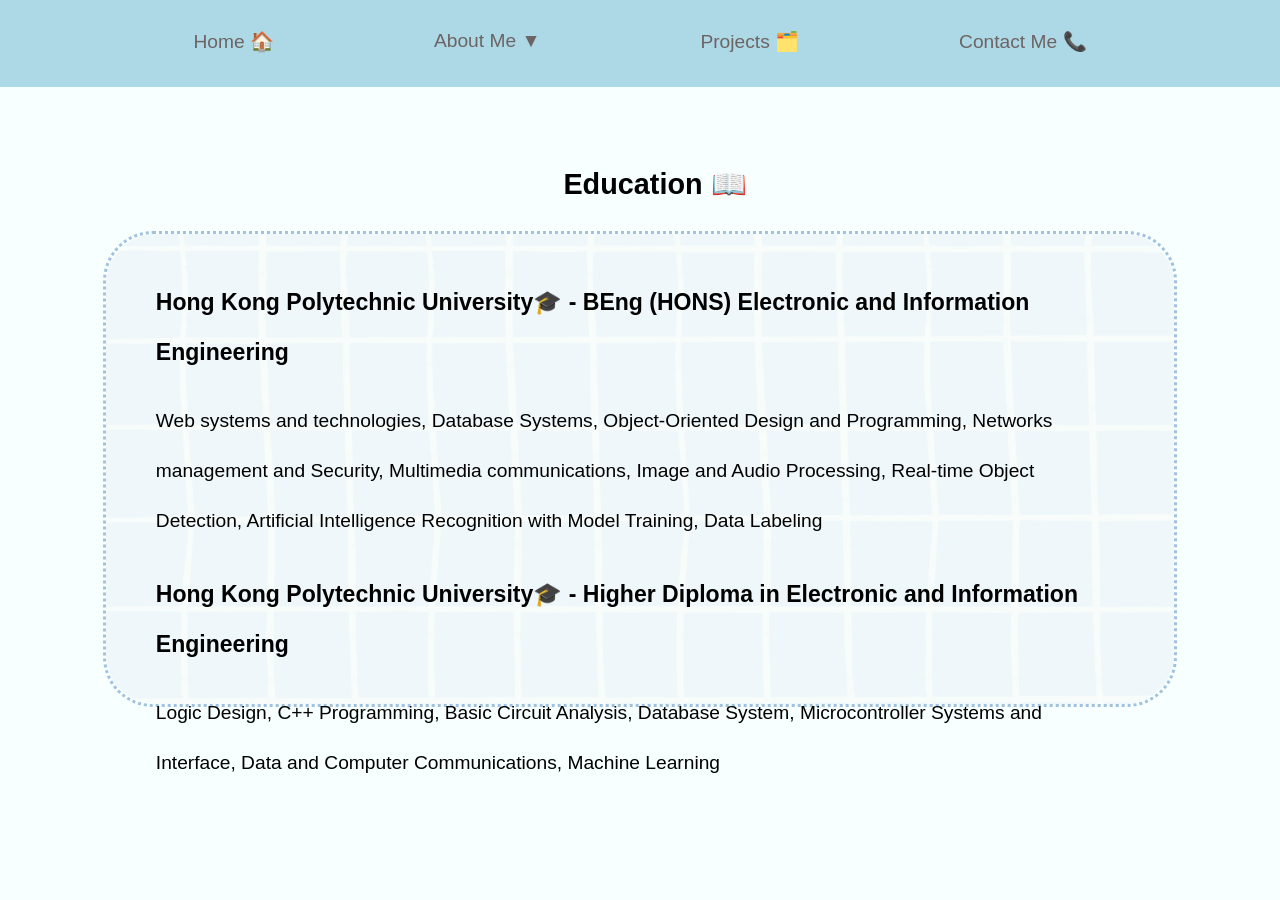
==== education.html @ 18b720ee "Add files via upload" ====
<!DOCTYPE html>
<html lang="en">
<head>
    <meta charset="UTF-8">
    <meta name="viewport" content="width=device-width, initial-scale=1.0">
    <title>Education</title>
    <link rel="stylesheet" href="style.css">
</head>
<body>
        <nav class="navbar">    
        <div id="navWrapper">
            <ul>
                <li><a href = "index.html">Home 🏠</a></li>

                <li class="dropDownAboutMe">
                    <a href = "aboutMe.html">About Me ▼</a>
                    <div class="dropDownAboutMeContent">
                        <a href="education.html">Education 📖</a>
                        <a href="workingExperience.html">Working Experience 💼</a>
                        <a href="skill.html">Skills 💻</a>
                    </div>
                </li>


                <li><a href = "projects.html">Projects 🗂️</a></li>                
                <li><a href = "contact.html" target="_blank">Contact Me 📞</a></li>
            </ul>
        </div>
    </nav>

    <main>
        <div class="aboutMeContainerFormat">

            <h3 class="aboutMeHeader">Education 📖</h3>
                <div id="aboutMeEducationContentContainer" class="aboutMeContentContainer">
                <p class="aboutMeSmallHeader">Hong Kong Polytechnic University🎓 - BEng (HONS) Electronic and Information Engineering </p>
                <p>
                   Web systems and technologies, Database Systems, Object-Oriented Design and Programming, Networks management and Security, Multimedia communications, Image and Audio Processing,  Real-time Object Detection, Artificial Intelligence Recognition with Model Training, Data Labeling
                </p>
                <p class="aboutMeSmallHeader">Hong Kong Polytechnic University🎓 - Higher Diploma in Electronic and Information Engineering</p>
                <p>
                    Logic Design, C++ Programming, Basic Circuit Analysis, Database System, Microcontroller Systems and Interface, Data and Computer Communications, Machine Learning
                </p>
            </div>
        </div>
    </main>

</body>
</html>
---- style.css ----
body{
    background-color: rgb(247, 255, 255);
}


.navbar{
    position: fixed;
    top: 0;
    left: 0;
    width: 100%;
    background-color: lightblue;
    text-align: center;
    
}

.navbar ul{
    list-style-type: none;
    padding: 20px;
    margin: 0px;
    display: inline-block;
    overflow: visible;
}

.navbar li{
    float: left;
    font-family: sans-serif;
    margin-left: 70px;
    margin-right: 70px;
}

.navbar li:hover{
    background-color: aliceblue;
    border-radius: 9px;
    text-decoration: underline;
}

.navbar a{
    color: rgb(108, 100, 100);
    text-decoration: none;
    padding: 10px;
    display: block;
    text-align: center;
    font-size: 1.2em;
    font-family: sans-serif;
}

/* Dropdown container */
.dropDownAboutMe {
    float: left;
    position: relative;
    
}

/* Dropdown content (hidden by default) */
.dropDownAboutMeContent {
    display: none;
    position: absolute;
    background-color: lightblue;
    min-width: 220px;
    box-shadow: 0px 8px 16px rgba(0,0,0,0.2);
    border-radius: 9px;
    text-align: left;
    top: 100%;
    left: 0;
    z-index: 1000;
    
}

/* Links inside the dropdown */
.dropDownAboutMeContent a {
    color: rgb(108, 100, 100);
    padding: 12px 16px;
    text-decoration: none;
    display: block;
    text-align: left;
    font-size: 1em;
    font-family: sans-serif;
}

/* Change color on hover */
.dropDownAboutMeContent a:hover {
    background-color: aliceblue;
    border-radius: 9px;
}

/* Show dropdown when hovering over parent */
.dropDownAboutMe:hover .dropDownAboutMeContent {
    display: block;
}


main{
    display: block;
    padding-top: 130px;
}

#homeContainer {

    display: flex;
    justify-content: center;
    align-items: center;
    gap: 50px;
    flex-wrap: wrap;
    padding-bottom: 70px;
    margin-top: 100px;
    margin-bottom: 150px;  /* Space before About Me */
    border: solid rgb(230, 230, 205);
    border-radius: 150px;
    background-image: url('back_img_intro.jpg');
    width: 60%;
    margin-left: 320px;
    padding-bottom: 50px;
    padding-left: 20px;
}



#myIcon{

    image-rendering: crisp-edges;
    margin-top: 50px;
    background-color: rgb(162, 193, 220);
    border-radius: 30px;

}


#introMyself{
    
    font-family: sans-serif;
    font-size: 3em;
    font-weight: bold;
    margin-top: 70px;
    margin-bottom: 30px;
}

#introMyselfJob{
    font-size: 1.3 em;
    font-family: sans-serif;
    width: auto ;
    margin-bottom: 10px;
}

#contactMeBtn{
    cursor: pointer;
    background-color: white;
    border: 1px solid;
    text-align: right;
    padding: 15px;
    margin-top: 30px;
}

#contactMeBtn:hover{
    background-color: rgb(201, 199, 199);
}

#contactMeBtn a{
    text-decoration: none;
    color: black;
    font-size: 1.3em;
}

#contentContainer{
    text-align: left;
}

.scrollRemind{
    display: flex;
    justify-content: center;
    align-items: center;
}

#scrollDownImage{

    margin-top: 110px;
    width: 70px;
    height: 70px;
    object-fit: cover;
    
}

.aboutMeContainerFormat{
    display: block;  
    width: 85%;
    margin: 0 auto;  
    margin-bottom: 50px;
}

.aboutMeHeader{
    font-family: sans-serif;
    font-size: 1.8em;
    font-weight: bold;
    margin-bottom: 0px;
    text-align: center;
    margin-bottom: 30px;
    margin-left: 30px;
}

.aboutMeSmallHeader{
    font-weight: bold;
    font-size: 1.2em;
    margin-bottom: 10px;
}

.aboutMeContentContainer{
    font-family: sans-serif;
    font-size: 1.2em;
    height: 60vh;
    line-height: 50px;
    padding: 50px;
    padding-top: 20px;
    padding-bottom: 0px;
    border: dotted rgb(162, 193, 220);
    border-radius: 50px;
    margin-bottom: 100px;
    position: relative;
    z-index: 1;
}

.aboutMeContentContainer::before {
    content: "";
    position: absolute;
    top: 0;
    left: 0;
    right: 0;
    bottom: 0;
    background-image: url('back_img_about_me.jpg.webp.avif');
    background-size: cover;
    background-position: center;
    opacity: 0.15;  
    border-radius: 50px;
    z-index: -1;  /* Puts it behind the content */
}

#aboutMeEducationContentContainer{
    height: 50vh;
    padding-bottom: 0px;
}

#aboutMeWEContentContainer{
    height: 80vh;
}
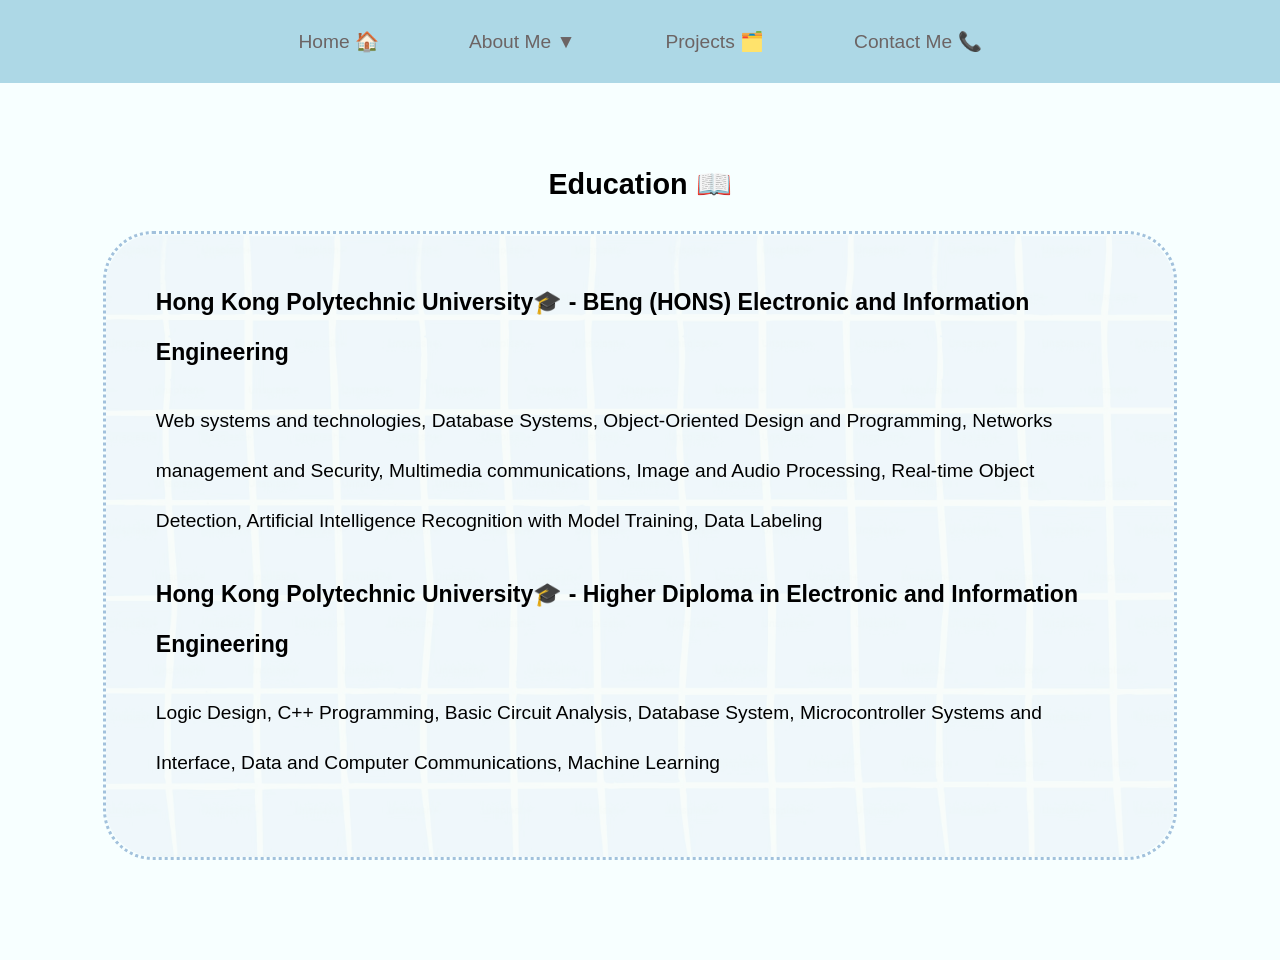
==== commit 9f913086: "Created project items in nav bar. Include all projects within. Optimise minor bugs such as remove th" ====
--- a/education.html
+++ b/education.html
@@ -13,7 +13,7 @@
                 <li><a href = "index.html">Home 🏠</a></li>
 
                 <li class="dropDownAboutMe">
-                    <a href = "aboutMe.html">About Me ▼</a>
+                    <a>About Me ▼</a>
                     <div class="dropDownAboutMeContent">
                         <a href="education.html">Education 📖</a>
                         <a href="workingExperience.html">Working Experience 💼</a>
--- a/style.css
+++ b/style.css
@@ -2,7 +2,7 @@
     background-color: rgb(247, 255, 255);
 }
 
-
+/* Navbar */
 .navbar{
     position: fixed;
     top: 0;
@@ -10,28 +10,27 @@
     width: 100%;
     background-color: lightblue;
     text-align: center;
-    
+    z-index: 9999;
 }
 
 .navbar ul{
     list-style-type: none;
     padding: 20px;
     margin: 0px;
-    display: inline-block;
+    display: flex;
+    justify-content: center;
+    flex-wrap: wrap;
+    gap: 70px;
     overflow: visible;
 }
 
 .navbar li{
-    float: left;
-    font-family: sans-serif;
-    margin-left: 70px;
-    margin-right: 70px;
+    font-family: sans-serif;
 }
 
 .navbar li:hover{
     background-color: aliceblue;
     border-radius: 9px;
-    text-decoration: underline;
 }
 
 .navbar a{
@@ -42,13 +41,12 @@
     text-align: center;
     font-size: 1.2em;
     font-family: sans-serif;
+    line-height: 1.2em;
 }
 
 /* Dropdown container */
 .dropDownAboutMe {
-    float: left;
     position: relative;
-    
 }
 
 /* Dropdown content (hidden by default) */
@@ -63,7 +61,6 @@
     top: 100%;
     left: 0;
     z-index: 1000;
-    
 }
 
 /* Links inside the dropdown */
@@ -75,6 +72,7 @@
     text-align: left;
     font-size: 1em;
     font-family: sans-serif;
+    line-height: 1.2em;
 }
 
 /* Change color on hover */
@@ -88,45 +86,40 @@
     display: block;
 }
 
-
+/* Main content */
 main{
     display: block;
     padding-top: 130px;
 }
 
+/* Home Container */
 #homeContainer {
-
     display: flex;
     justify-content: center;
     align-items: center;
     gap: 50px;
     flex-wrap: wrap;
-    padding-bottom: 70px;
-    margin-top: 100px;
-    margin-bottom: 150px;  /* Space before About Me */
+    padding: 70px 20px 50px 20px;
+    margin: 100px auto 150px auto;
     border: solid rgb(230, 230, 205);
     border-radius: 150px;
     background-image: url('back_img_intro.jpg');
-    width: 60%;
-    margin-left: 320px;
-    padding-bottom: 50px;
-    padding-left: 20px;
-}
-
-
+    background-size: cover;
+    background-position: center;
+    width: 80%;
+    max-width: 1200px;
+}
 
 #myIcon{
-
     image-rendering: crisp-edges;
     margin-top: 50px;
     background-color: rgb(162, 193, 220);
     border-radius: 30px;
-
-}
-
-
-#introMyself{
-    
+    max-width: 100%;
+    height: auto;
+}
+
+#introMyself{ 
     font-family: sans-serif;
     font-size: 3em;
     font-weight: bold;
@@ -135,9 +128,9 @@
 }
 
 #introMyselfJob{
-    font-size: 1.3 em;
-    font-family: sans-serif;
-    width: auto ;
+    font-size: 1.3em;
+    font-family: sans-serif;
+    width: auto;
     margin-bottom: 10px;
 }
 
@@ -164,6 +157,7 @@
     text-align: left;
 }
 
+/* Scroll Reminder */
 .scrollRemind{
     display: flex;
     justify-content: center;
@@ -171,14 +165,13 @@
 }
 
 #scrollDownImage{
-
     margin-top: 110px;
     width: 70px;
     height: 70px;
     object-fit: cover;
-    
-}
-
+}
+
+/* About Me Containers */
 .aboutMeContainerFormat{
     display: block;  
     width: 85%;
@@ -190,10 +183,8 @@
     font-family: sans-serif;
     font-size: 1.8em;
     font-weight: bold;
-    margin-bottom: 0px;
+    margin-bottom: 30px;
     text-align: center;
-    margin-bottom: 30px;
-    margin-left: 30px;
 }
 
 .aboutMeSmallHeader{
@@ -205,11 +196,12 @@
 .aboutMeContentContainer{
     font-family: sans-serif;
     font-size: 1.2em;
-    height: 60vh;
+    min-height: 60vh;
+    height: auto;
     line-height: 50px;
     padding: 50px;
     padding-top: 20px;
-    padding-bottom: 0px;
+    padding-bottom: 50px;
     border: dotted rgb(162, 193, 220);
     border-radius: 50px;
     margin-bottom: 100px;
@@ -229,18 +221,214 @@
     background-position: center;
     opacity: 0.15;  
     border-radius: 50px;
-    z-index: -1;  /* Puts it behind the content */
+    z-index: -1;
 }
 
 #aboutMeEducationContentContainer{
-    height: 50vh;
-    padding-bottom: 0px;
+    min-height: 50vh;
+    height: auto;
+    padding-bottom: 50px;
 }
 
 #aboutMeWEContentContainer{
-    height: 80vh;
-}
-
-
-
-
+    min-height: 80vh;
+    height: auto;
+}
+
+label{
+    font-family: sans-serif;
+    font-weight: bold;
+    
+}
+
+#projectBtn{
+    font-family: sans-serif;
+    font-size: 0.8em;
+    padding: 5px 10px;
+    border-radius: 25px;
+    background: linear-gradient(135deg, #667eea 0%, #764ba2 100%);
+    border: none;
+    cursor: pointer;
+    transition: all 0.3s ease;
+    box-shadow: 0 4px 15px rgba(0,0,0,0.2);
+}
+
+#projectBtn a{
+    color: white;
+    text-decoration: none;
+}
+
+#projectBtn:hover{
+    transform: translateY(-2px);
+    box-shadow: 0 6px 20px rgba(0,0,0,0.3);
+    background: linear-gradient(135deg, #5a67d8 0%, #6b46a0 100%);
+}
+
+
+/* Tablets and smaller screens */
+@media screen and (max-width: 1024px) {
+    .navbar ul {
+        gap: 40px;
+    }
+    
+    #homeContainer {
+        width: 90%;
+        margin: 80px auto 100px auto;
+    }
+    
+    #introMyself {
+        font-size: 2.5em;
+    }
+    
+    .aboutMeContainerFormat {
+        width: 90%;
+    }
+}
+
+/* Mobile devices */
+@media screen and (max-width: 768px) {
+    .navbar {
+        position: relative;
+    }
+    
+    .navbar ul {
+        flex-direction: column;
+        gap: 10px;
+        padding: 15px;
+    }
+    
+    .navbar li {
+        width: 100%;
+    }
+    
+    .navbar a {
+        display: block;
+        width: 100%;
+        padding: 12px;
+    }
+    
+    .dropDownAboutMeContent {
+        position: static;
+        width: 100%;
+        margin-top: 5px;
+        box-shadow: none;
+        border: 1px solid rgba(0,0,0,0.1);
+    }
+    
+    main {
+        padding-top: 20px;
+    }
+    
+    #homeContainer {
+        flex-direction: column;
+        width: 95%;
+        margin: 20px auto;
+        padding: 30px 15px;
+        border-radius: 50px;
+        gap: 20px;
+    }
+    
+    #myIcon {
+        width: 60%;
+        margin-top: 20px;
+    }
+    
+    #introMyself {
+        font-size: 2em;
+        margin-top: 20px;
+        margin-bottom: 15px;
+        text-align: center;
+    }
+    
+    #introMyselfJob {
+        font-size: 1em;
+        text-align: center;
+    }
+    
+    #contactMeBtn {
+        text-align: center;
+        width: 100%;
+    }
+    
+    .scrollRemind {
+        display: none;
+    }
+    
+    .aboutMeContainerFormat {
+        width: 95%;
+    }
+    
+    .aboutMeHeader {
+        font-size: 1.4em;
+        margin-bottom: 20px;
+    }
+    
+    .aboutMeContentContainer {
+        padding: 20px;
+        line-height: 30px;
+        font-size: 1em;
+        min-height: auto;
+        margin-bottom: 40px;
+    }
+    
+    .aboutMeSmallHeader {
+        font-size: 1.1em;
+    }
+    
+    #aboutMeEducationContentContainer,
+    #aboutMeWEContentContainer {
+        min-height: auto;
+        height: auto;
+    }
+}
+
+/* Small phones */
+@media screen and (max-width: 480px) {
+    #introMyself {
+        font-size: 1.5em;
+    }
+    
+    #introMyselfJob {
+        font-size: 0.9em;
+    }
+    
+    .aboutMeHeader {
+        font-size: 1.2em;
+    }
+    
+    .aboutMeSmallHeader {
+        font-size: 1em;
+    }
+    
+    .aboutMeContentContainer {
+        line-height: 25px;
+        font-size: 0.9em;
+        padding: 15px;
+    }
+    
+    .navbar a {
+        font-size: 1em;
+        padding: 10px;
+    }
+    
+    #contactMeBtn a {
+        font-size: 1em;
+    }
+    
+    .dropDownAboutMeContent a {
+        font-size: 0.9em;
+        padding: 10px;
+    }
+}
+
+/* Large screens */
+@media screen and (min-width: 1400px) {
+    #homeContainer {
+        width: 60%;
+        max-width: 1400px;
+    }
+    
+    .aboutMeContainerFormat {
+        width: 75%;
+    }
+}
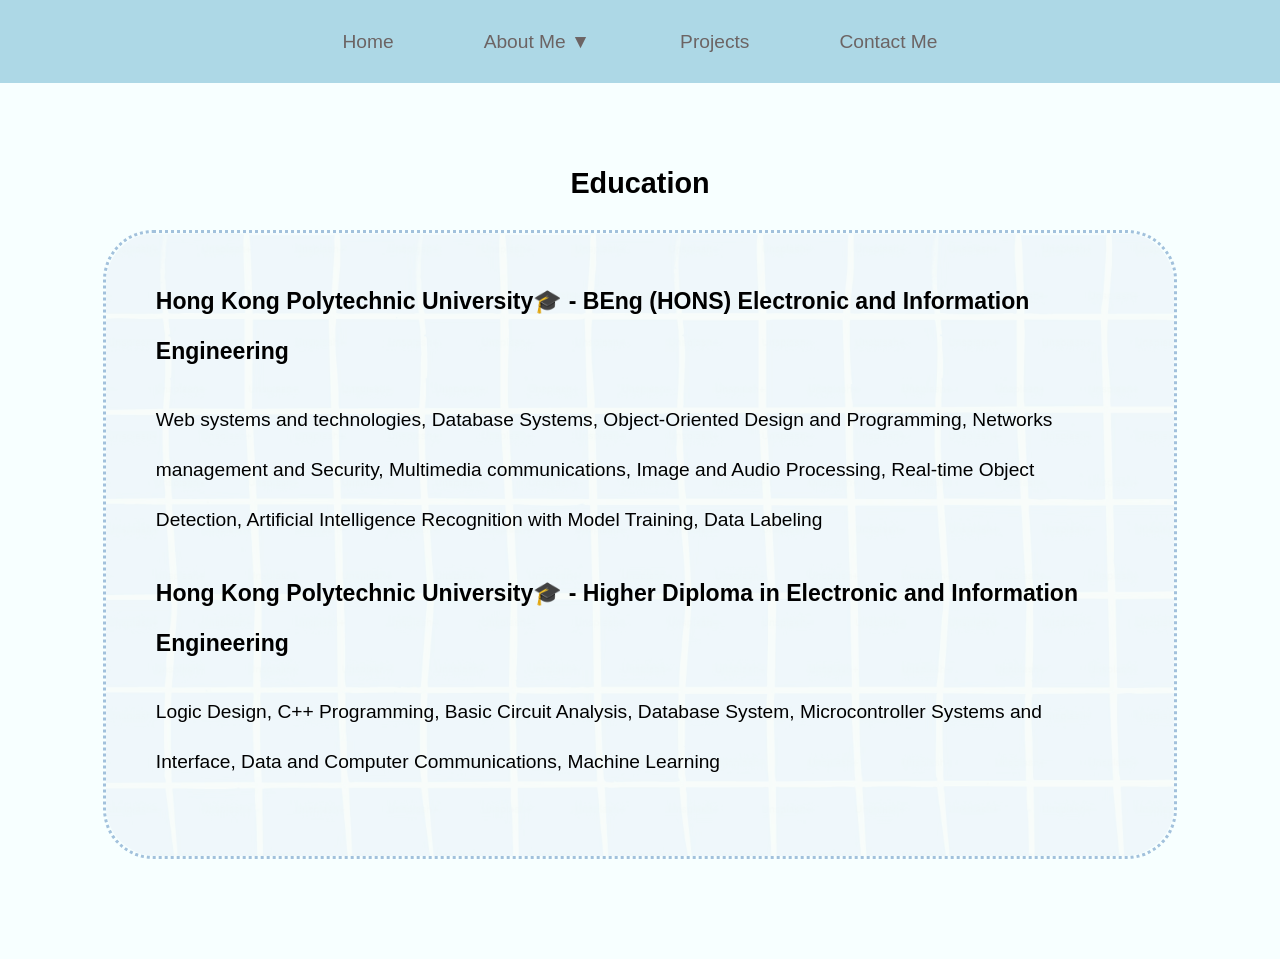
==== commit b24c53d4: "Created ContactMe functions. Import API method in JS. Remove some minor bugs such as clicking on con" ====
--- a/education.html
+++ b/education.html
@@ -10,20 +10,20 @@
         <nav class="navbar">    
         <div id="navWrapper">
             <ul>
-                <li><a href = "index.html">Home 🏠</a></li>
+                <li><a href = "index.html">Home</a></li>
 
                 <li class="dropDownAboutMe">
                     <a>About Me ▼</a>
                     <div class="dropDownAboutMeContent">
-                        <a href="education.html">Education 📖</a>
-                        <a href="workingExperience.html">Working Experience 💼</a>
-                        <a href="skill.html">Skills 💻</a>
+                        <a href="education.html">Education</a>
+                        <a href="workingExperience.html">Working Experience</a>
+                        <a href="skill.html">Skills</a>
                     </div>
                 </li>
 
 
-                <li><a href = "projects.html">Projects 🗂️</a></li>                
-                <li><a href = "contact.html" target="_blank">Contact Me 📞</a></li>
+                <li><a href = "projects.html">Projects</a></li>                
+                <li><a href = "contactMe.html">Contact Me</a></li>
             </ul>
         </div>
     </nav>
@@ -31,7 +31,7 @@
     <main>
         <div class="aboutMeContainerFormat">
 
-            <h3 class="aboutMeHeader">Education 📖</h3>
+            <h3 class="aboutMeHeader">Education</h3>
                 <div id="aboutMeEducationContentContainer" class="aboutMeContentContainer">
                 <p class="aboutMeSmallHeader">Hong Kong Polytechnic University🎓 - BEng (HONS) Electronic and Information Engineering </p>
                 <p>
--- a/style.css
+++ b/style.css
@@ -165,7 +165,7 @@
 }
 
 #scrollDownImage{
-    margin-top: 110px;
+    margin-top: 20px;
     width: 70px;
     height: 70px;
     object-fit: cover;
@@ -244,26 +244,84 @@
 #projectBtn{
     font-family: sans-serif;
     font-size: 0.8em;
-    padding: 5px 10px;
+    padding: 7px 13px;
     border-radius: 25px;
-    background: linear-gradient(135deg, #667eea 0%, #764ba2 100%);
+    background: rgb(248, 229, 181);
     border: none;
     cursor: pointer;
-    transition: all 0.3s ease;
-    box-shadow: 0 4px 15px rgba(0,0,0,0.2);
+    box-shadow: 2px 2px gray;
 }
 
 #projectBtn a{
-    color: white;
+    color: rgb(80, 79, 79);
     text-decoration: none;
 }
 
 #projectBtn:hover{
-    transform: translateY(-2px);
-    box-shadow: 0 6px 20px rgba(0,0,0,0.3);
-    background: linear-gradient(135deg, #5a67d8 0%, #6b46a0 100%);
-}
-
+
+    background: rgb(240, 212, 141);
+
+}
+#inputName{
+    padding: 3px;
+    font-family: sans-serif;
+    font-size: 1em;
+    margin-bottom: 30px;
+}
+
+#inputEmail{
+    padding: 3px;
+    font-family: sans-serif;
+    font-size: 1em;
+    margin-bottom: 30px;
+}
+
+#inputInquiry{
+    font-family: sans-serif;
+    font-size: 1em;
+    width: 100%;
+    height: 200px;
+    padding: 12px;
+    border: 2px solid #ccc;
+    border-radius: 8px;
+    resize: vertical;  /* Allows user to resize vertically */
+    box-sizing: border-box;
+    
+    /* Text starts at top-left by default, but these ensure it */
+    text-align: left;
+    vertical-align: top;
+}
+
+.contactMeInfo{
+    display: flex;
+    height: auto;
+    justify-content: center;
+    width: auto;
+    margin-bottom: 60px;
+}
+
+#submitBtnContainer{
+
+    display: flex;
+    justify-content: center;
+    height: auto;
+    width: auto;
+    margin-top: 40px;
+    
+}
+
+#submitInfoBtn{
+    
+    font-family: sans-serif;
+    font-size: 0.8em;
+    font-weight: bold;
+    color: rgb(54, 54, 54);
+    padding: 10px;
+    border: none;
+    border-radius: 15px;
+    box-shadow: 2px 2px gray;
+
+}
 
 /* Tablets and smaller screens */
 @media screen and (max-width: 1024px) {
